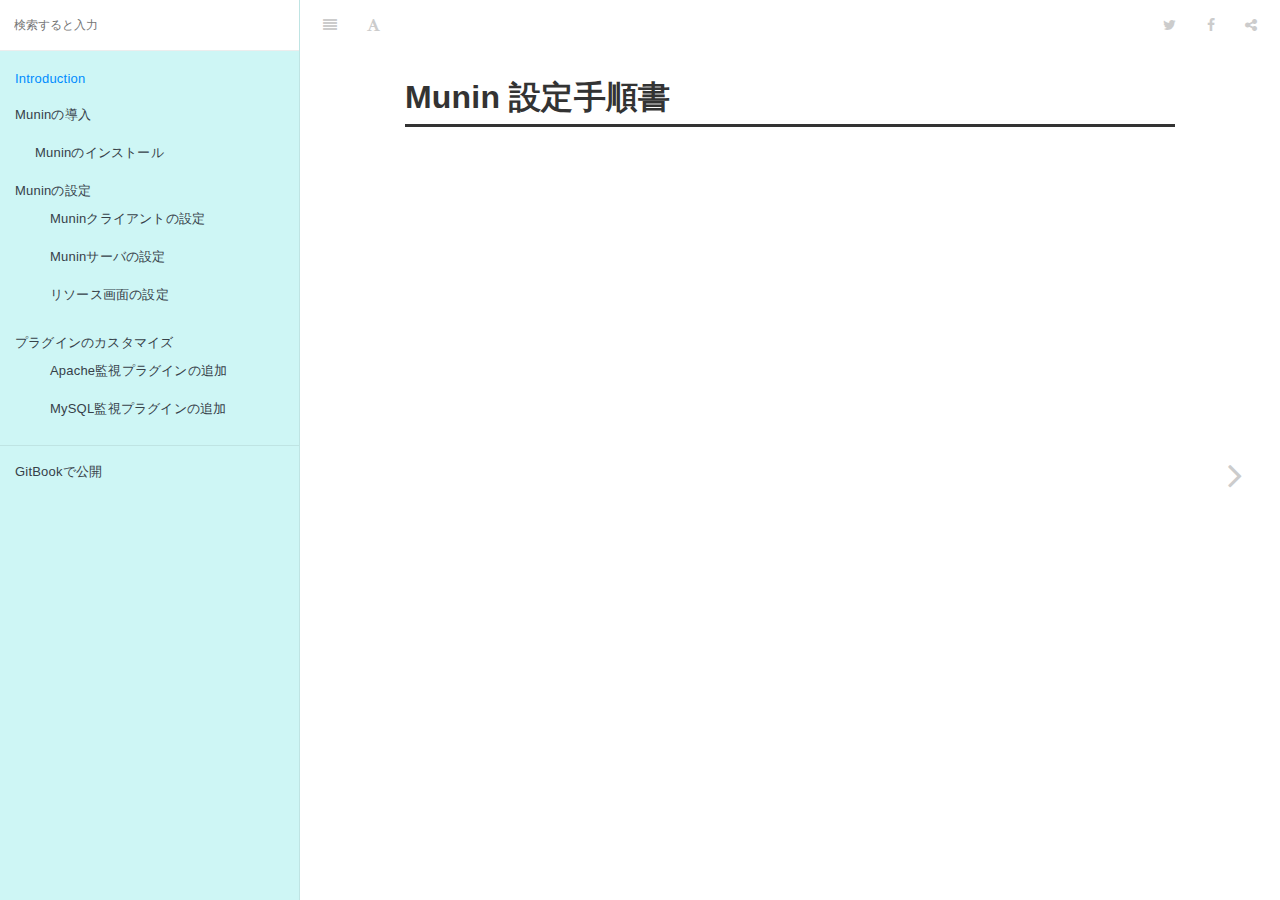
==== docs/index.html @ 78889ac7 "gitpages対応" ====
<!DOCTYPE HTML>
<html lang="ja" >
    <head>
        <meta charset="UTF-8">
        <meta content="text/html; charset=utf-8" http-equiv="Content-Type">
        <title>Introduction · GitBook</title>
        <meta http-equiv="X-UA-Compatible" content="IE=edge" />
        <meta name="description" content="">
        <meta name="generator" content="GitBook 3.2.3">
        
        
        
    
    <link rel="stylesheet" href="gitbook/style.css">

    
            
                
                <link rel="stylesheet" href="gitbook/gitbook-plugin-highlight/website.css">
                
            
                
                <link rel="stylesheet" href="gitbook/gitbook-plugin-search/search.css">
                
            
                
                <link rel="stylesheet" href="gitbook/gitbook-plugin-fontsettings/website.css">
                
            
        

    

    
        
        <link rel="stylesheet" href="styles/website.css">
        
    

        
    
    
    <meta name="HandheldFriendly" content="true"/>
    <meta name="viewport" content="width=device-width, initial-scale=1, user-scalable=no">
    <meta name="apple-mobile-web-app-capable" content="yes">
    <meta name="apple-mobile-web-app-status-bar-style" content="black">
    <link rel="apple-touch-icon-precomposed" sizes="152x152" href="gitbook/images/apple-touch-icon-precomposed-152.png">
    <link rel="shortcut icon" href="gitbook/images/favicon.ico" type="image/x-icon">

    
    <link rel="next" href="1.install/" />
    
    

    </head>
    <body>
        
<div class="book">
    <div class="book-summary">
        
            
<div id="book-search-input" role="search">
    <input type="text" placeholder="検索すると入力" />
</div>

            
                <nav role="navigation">
                


<ul class="summary">
    
    

    

    
        
        
    
        <li class="chapter active" data-level="1.1" data-path="./">
            
                <a href="./">
            
                    
                    Introduction
            
                </a>
            

            
        </li>
    
        <li class="chapter " data-level="1.2" data-path="1.install/">
            
                <a href="1.install/">
            
                    
                    Muninの導入
            
                </a>
            

            
            <ul class="articles">
                
    
        <li class="chapter " data-level="1.2.1" data-path="1.install/1.install_munin.html">
            
                <a href="1.install/1.install_munin.html">
            
                    
                    Muninのインストール
            
                </a>
            

            
        </li>
    

            </ul>
            
        </li>
    
        <li class="chapter " data-level="1.3" data-path="2.configure/index.md">
            
                <span>
            
                    
                    Muninの設定
            
                </a>
            

            
            <ul class="articles">
                
    
        <li class="chapter " data-level="1.3.1" data-path="2.configure/1.configure_client.md">
            
                <span>
            
                    
                    Muninクライアントの設定
            
                </a>
            

            
        </li>
    
        <li class="chapter " data-level="1.3.2" data-path="2.configure/2.configure_service.md">
            
                <span>
            
                    
                    Muninサーバの設定
            
                </a>
            

            
        </li>
    
        <li class="chapter " data-level="1.3.3" data-path="2.configure/3.configure_apache.md">
            
                <span>
            
                    
                    リソース画面の設定
            
                </a>
            

            
        </li>
    

            </ul>
            
        </li>
    
        <li class="chapter " data-level="1.4" data-path="3.customize/index.md">
            
                <span>
            
                    
                    プラグインのカスタマイズ
            
                </a>
            

            
            <ul class="articles">
                
    
        <li class="chapter " data-level="1.4.1" data-path="3.customize/1.customize_apache.md">
            
                <span>
            
                    
                    Apache監視プラグインの追加
            
                </a>
            

            
        </li>
    
        <li class="chapter " data-level="1.4.2" data-path="3.customize/2.customize_mysql.md">
            
                <span>
            
                    
                    MySQL監視プラグインの追加
            
                </a>
            

            
        </li>
    

            </ul>
            
        </li>
    

    

    <li class="divider"></li>

    <li>
        <a href="https://www.gitbook.com" target="blank" class="gitbook-link">
            GitBookで公開 
        </a>
    </li>
</ul>


                </nav>
            
        
    </div>

    <div class="book-body">
        
            <div class="body-inner">
                
                    

<div class="book-header" role="navigation">
    

    <!-- Title -->
    <h1>
        <i class="fa fa-circle-o-notch fa-spin"></i>
        <a href="." >Introduction</a>
    </h1>
</div>




                    <div class="page-wrapper" tabindex="-1" role="main">
                        <div class="page-inner">
                            
<div id="book-search-results">
    <div class="search-noresults">
    
                                <section class="normal markdown-section">
                                
                                <h1 id="munin-&#x8A2D;&#x5B9A;&#x624B;&#x9806;&#x66F8;">Munin &#x8A2D;&#x5B9A;&#x624B;&#x9806;&#x66F8;</h1>

                                
                                </section>
                            
    </div>
    <div class="search-results">
        <div class="has-results">
            
            <h1 class="search-results-title"><span class='search-results-count'></span> results matching "<span class='search-query'></span>"</h1>
            <ul class="search-results-list"></ul>
            
        </div>
        <div class="no-results">
            
            <h1 class="search-results-title">No results matching "<span class='search-query'></span>"</h1>
            
        </div>
    </div>
</div>

                        </div>
                    </div>
                
            </div>

            
                
                
                <a href="1.install/" class="navigation navigation-next navigation-unique" aria-label="Next page: Muninの導入">
                    <i class="fa fa-angle-right"></i>
                </a>
                
            
        
    </div>

    <script>
        var gitbook = gitbook || [];
        gitbook.push(function() {
            gitbook.page.hasChanged({"page":{"title":"Introduction","level":"1.1","depth":1,"next":{"title":"Muninの導入","level":"1.2","depth":1,"path":"1.install/index.md","ref":"1.install/index.md","articles":[{"title":"Muninのインストール","level":"1.2.1","depth":2,"path":"1.install/1.install_munin.md","ref":"1.install/1.install_munin.md","articles":[]}]},"dir":"ltr"},"config":{"plugins":[],"styles":{"website":"styles/website.css"},"pluginsConfig":{"highlight":{},"search":{},"lunr":{"maxIndexSize":1000000,"ignoreSpecialCharacters":false},"sharing":{"facebook":true,"twitter":true,"google":false,"weibo":false,"instapaper":false,"vk":false,"all":["facebook","google","twitter","weibo","instapaper"]},"fontsettings":{"theme":"white","family":"sans","size":2},"theme-default":{"styles":{"website":"styles/website.css","pdf":"styles/pdf.css","epub":"styles/epub.css","mobi":"styles/mobi.css","ebook":"styles/ebook.css","print":"styles/print.css"},"showLevel":false}},"theme":"default","pdf":{"pageNumbers":true,"fontSize":12,"fontFamily":"Arial","paperSize":"a4","chapterMark":"pagebreak","pageBreaksBefore":"/","margin":{"right":62,"left":62,"top":56,"bottom":56}},"structure":{"langs":"LANGS.md","readme":"README.md","glossary":"GLOSSARY.md","summary":"SUMMARY.md"},"variables":{},"language":"ja","gitbook":"*"},"file":{"path":"README.md","mtime":"2018-05-24T13:42:21.740Z","type":"markdown"},"gitbook":{"version":"3.2.3","time":"2018-05-25T07:14:29.033Z"},"basePath":".","book":{"language":""}});
        });
    </script>
</div>

        
    <script src="gitbook/gitbook.js"></script>
    <script src="gitbook/theme.js"></script>
    
        
        <script src="gitbook/gitbook-plugin-search/search-engine.js"></script>
        
    
        
        <script src="gitbook/gitbook-plugin-search/search.js"></script>
        
    
        
        <script src="gitbook/gitbook-plugin-lunr/lunr.min.js"></script>
        
    
        
        <script src="gitbook/gitbook-plugin-lunr/search-lunr.js"></script>
        
    
        
        <script src="gitbook/gitbook-plugin-sharing/buttons.js"></script>
        
    
        
        <script src="gitbook/gitbook-plugin-fontsettings/fontsettings.js"></script>
        
    

    </body>
</html>
---- docs/gitbook/gitbook-plugin-highlight/website.css ----
.book .book-body .page-wrapper .page-inner section.normal pre,
.book .book-body .page-wrapper .page-inner section.normal code {
  /* http://jmblog.github.com/color-themes-for-google-code-highlightjs */
  /* Tomorrow Comment */
  /* Tomorrow Red */
  /* Tomorrow Orange */
  /* Tomorrow Yellow */
  /* Tomorrow Green */
  /* Tomorrow Aqua */
  /* Tomorrow Blue */
  /* Tomorrow Purple */
}
.book .book-body .page-wrapper .page-inner section.normal pre .hljs-comment,
.book .book-body .page-wrapper .page-inner section.normal code .hljs-comment,
.book .book-body .page-wrapper .page-inner section.normal pre .hljs-title,
.book .book-body .page-wrapper .page-inner section.normal code .hljs-title {
  color: #8e908c;
}
.book .book-body .page-wrapper .page-inner section.normal pre .hljs-variable,
.book .book-body .page-wrapper .page-inner section.normal code .hljs-variable,
.book .book-body .page-wrapper .page-inner section.normal pre .hljs-attribute,
.book .book-body .page-wrapper .page-inner section.normal code .hljs-attribute,
.book .book-body .page-wrapper .page-inner section.normal pre .hljs-tag,
.book .book-body .page-wrapper .page-inner section.normal code .hljs-tag,
.book .book-body .page-wrapper .page-inner section.normal pre .hljs-regexp,
.book .book-body .page-wrapper .page-inner section.normal code .hljs-regexp,
.book .book-body .page-wrapper .page-inner section.normal pre .hljs-deletion,
.book .book-body .page-wrapper .page-inner section.normal code .hljs-deletion,
.book .book-body .page-wrapper .page-inner section.normal pre .ruby .hljs-constant,
.book .book-body .page-wrapper .page-inner section.normal code .ruby .hljs-constant,
.book .book-body .page-wrapper .page-inner section.normal pre .xml .hljs-tag .hljs-title,
.book .book-body .page-wrapper .page-inner section.normal code .xml .hljs-tag .hljs-title,
.book .book-body .page-wrapper .page-inner section.normal pre .xml .hljs-pi,
.book .book-body .page-wrapper .page-inner section.normal code .xml .hljs-pi,
.book .book-body .page-wrapper .page-inner section.normal pre .xml .hljs-doctype,
.book .book-body .page-wrapper .page-inner section.normal code .xml .hljs-doctype,
.book .book-body .page-wrapper .page-inner section.normal pre .html .hljs-doctype,
.book .book-body .page-wrapper .page-inner section.normal code .html .hljs-doctype,
.book .book-body .page-wrapper .page-inner section.normal pre .css .hljs-id,
.book .book-body .page-wrapper .page-inner section.normal code .css .hljs-id,
.book .book-body .page-wrapper .page-inner section.normal pre .css .hljs-class,
.book .book-body .page-wrapper .page-inner section.normal code .css .hljs-class,
.book .book-body .page-wrapper .page-inner section.normal pre .css .hljs-pseudo,
.book .book-body .page-wrapper .page-inner section.normal code .css .hljs-pseudo {
  color: #c82829;
}
.book .book-body .page-wrapper .page-inner section.normal pre .hljs-number,
.book .book-body .page-wrapper .page-inner section.normal code .hljs-number,
.book .book-body .page-wrapper .page-inner section.normal pre .hljs-preprocessor,
.book .book-body .page-wrapper .page-inner section.normal code .hljs-preprocessor,
.book .book-body .page-wrapper .page-inner section.normal pre .hljs-pragma,
.book .book-body .page-wrapper .page-inner section.normal code .hljs-pragma,
.book .book-body .page-wrapper .page-inner section.normal pre .hljs-built_in,
.book .book-body .page-wrapper .page-inner section.normal code .hljs-built_in,
.book .book-body .page-wrapper .page-inner section.normal pre .hljs-literal,
.book .book-body .page-wrapper .page-inner section.normal code .hljs-literal,
.book .book-body .page-wrapper .page-inner section.normal pre .hljs-params,
.book .book-body .page-wrapper .page-inner section.normal code .hljs-params,
.book .book-body .page-wrapper .page-inner section.normal pre .hljs-constant,
.book .book-body .page-wrapper .page-inner section.normal code .hljs-constant {
  color: #f5871f;
}
.book .book-body .page-wrapper .page-inner section.normal pre .ruby .hljs-class .hljs-title,
.book .book-body .page-wrapper .page-inner section.normal code .ruby .hljs-class .hljs-title,
.book .book-body .page-wrapper .page-inner section.normal pre .css .hljs-rules .hljs-attribute,
.book .book-body .page-wrapper .page-inner section.normal code .css .hljs-rules .hljs-attribute {
  color: #eab700;
}
.book .book-body .page-wrapper .page-inner section.normal pre .hljs-string,
.book .book-body .page-wrapper .page-inner section.normal code .hljs-string,
.book .book-body .page-wrapper .page-inner section.normal pre .hljs-value,
.book .book-body .page-wrapper .page-inner section.normal code .hljs-value,
.book .book-body .page-wrapper .page-inner section.normal pre .hljs-inheritance,
.book .book-body .page-wrapper .page-inner section.normal code .hljs-inheritance,
.book .book-body .page-wrapper .page-inner section.normal pre .hljs-header,
.book .book-body .page-wrapper .page-inner section.normal code .hljs-header,
.book .book-body .page-wrapper .page-inner section.normal pre .hljs-addition,
.book .book-body .page-wrapper .page-inner section.normal code .hljs-addition,
.book .book-body .page-wrapper .page-inner section.normal pre .ruby .hljs-symbol,
.book .book-body .page-wrapper .page-inner section.normal code .ruby .hljs-symbol,
.book .book-body .page-wrapper .page-inner section.normal pre .xml .hljs-cdata,
.book .book-body .page-wrapper .page-inner section.normal code .xml .hljs-cdata {
  color: #718c00;
}
.book .book-body .page-wrapper .page-inner section.normal pre .css .hljs-hexcolor,
.book .book-body .page-wrapper .page-inner section.normal code .css .hljs-hexcolor {
  color: #3e999f;
}
.book .book-body .page-wrapper .page-inner section.normal pre .hljs-function,
.book .book-body .page-wrapper .page-inner section.normal code .hljs-function,
.book .book-body .page-wrapper .page-inner section.normal pre .python .hljs-decorator,
.book .book-body .page-wrapper .page-inner section.normal code .python .hljs-decorator,
.book .book-body .page-wrapper .page-inner section.normal pre .python .hljs-title,
.book .book-body .page-wrapper .page-inner section.normal code .python .hljs-title,
.book .book-body .page-wrapper .page-inner section.normal pre .ruby .hljs-function .hljs-title,
.book .book-body .page-wrapper .page-inner section.normal code .ruby .hljs-function .hljs-title,
.book .book-body .page-wrapper .page-inner section.normal pre .ruby .hljs-title .hljs-keyword,
.book .book-body .page-wrapper .page-inner section.normal code .ruby .hljs-title .hljs-keyword,
.book .book-body .page-wrapper .page-inner section.normal pre .perl .hljs-sub,
.book .book-body .page-wrapper .page-inner section.normal code .perl .hljs-sub,
.book .book-body .page-wrapper .page-inner section.normal pre .javascript .hljs-title,
.book .book-body .page-wrapper .page-inner section.normal code .javascript .hljs-title,
.book .book-body .page-wrapper .page-inner section.normal pre .coffeescript .hljs-title,
.book .book-body .page-wrapper .page-inner section.normal code .coffeescript .hljs-title {
  color: #4271ae;
}
.book .book-body .page-wrapper .page-inner section.normal pre .hljs-keyword,
.book .book-body .page-wrapper .page-inner section.normal code .hljs-keyword,
.book .book-body .page-wrapper .page-inner section.normal pre .javascript .hljs-function,
.book .book-body .page-wrapper .page-inner section.normal code .javascript .hljs-function {
  color: #8959a8;
}
.book .book-body .page-wrapper .page-inner section.normal pre .hljs,
.book .book-body .page-wrapper .page-inner section.normal code .hljs {
  display: block;
  background: white;
  color: #4d4d4c;
  padding: 0.5em;
}
.book .book-body .page-wrapper .page-inner section.normal pre .coffeescript .javascript,
.book .book-body .page-wrapper .page-inner section.normal code .coffeescript .javascript,
.book .book-body .page-wrapper .page-inner section.normal pre .javascript .xml,
.book .book-body .page-wrapper .page-inner section.normal code .javascript .xml,
.book .book-body .page-wrapper .page-inner section.normal pre .tex .hljs-formula,
.book .book-body .page-wrapper .page-inner section.normal code .tex .hljs-formula,
.book .book-body .page-wrapper .page-inner section.normal pre .xml .javascript,
.book .book-body .page-wrapper .page-inner section.normal code .xml .javascript,
.book .book-body .page-wrapper .page-inner section.normal pre .xml .vbscript,
.book .book-body .page-wrapper .page-inner section.normal code .xml .vbscript,
.book .book-body .page-wrapper .page-inner section.normal pre .xml .css,
.book .book-body .page-wrapper .page-inner section.normal code .xml .css,
.book .book-body .page-wrapper .page-inner section.normal pre .xml .hljs-cdata,
.book .book-body .page-wrapper .page-inner section.normal code .xml .hljs-cdata {
  opacity: 0.5;
}
.book.color-theme-1 .book-body .page-wrapper .page-inner section.normal pre,
.book.color-theme-1 .book-body .page-wrapper .page-inner section.normal code {
  /*

Orginal Style from ethanschoonover.com/solarized (c) Jeremy Hull <sourdrums@gmail.com>

*/
  /* Solarized Green */
  /* Solarized Cyan */
  /* Solarized Blue */
  /* Solarized Yellow */
  /* Solarized Orange */
  /* Solarized Red */
  /* Solarized Violet */
}
.book.color-theme-1 .book-body .page-wrapper .page-inner section.normal pre .hljs,
.book.color-theme-1 .book-body .page-wrapper .page-inner section.normal code .hljs {
  display: block;
  padding: 0.5em;
  background: #fdf6e3;
  color: #657b83;
}
.book.color-theme-1 .book-body .page-wrapper .page-inner section.normal pre .hljs-comment,
.book.color-theme-1 .book-body .page-wrapper .page-inner section.normal code .hljs-comment,
.book.color-theme-1 .book-body .page-wrapper .page-inner section.normal pre .hljs-template_comment,
.book.color-theme-1 .book-body .page-wrapper .page-inner section.normal code .hljs-template_comment,
.book.color-theme-1 .book-body .page-wrapper .page-inner section.normal pre .diff .hljs-header,
.book.color-theme-1 .book-body .page-wrapper .page-inner section.normal code .diff .hljs-header,
.book.color-theme-1 .book-body .page-wrapper .page-inner section.normal pre .hljs-doctype,
.book.color-theme-1 .book-body .page-wrapper .page-inner section.normal code .hljs-doctype,
.book.color-theme-1 .book-body .page-wrapper .page-inner section.normal pre .hljs-pi,
.book.color-theme-1 .book-body .page-wrapper .page-inner section.normal code .hljs-pi,
.book.color-theme-1 .book-body .page-wrapper .page-inner section.normal pre .lisp .hljs-string,
.book.color-theme-1 .book-body .page-wrapper .page-inner section.normal code .lisp .hljs-string,
.book.color-theme-1 .book-body .page-wrapper .page-inner section.normal pre .hljs-javadoc,
.book.color-theme-1 .book-body .page-wrapper .page-inner section.normal code .hljs-javadoc {
  color: #93a1a1;
}
.book.color-theme-1 .book-body .page-wrapper .page-inner section.normal pre .hljs-keyword,
.book.color-theme-1 .book-body .page-wrapper .page-inner section.normal code .hljs-keyword,
.book.color-theme-1 .book-body .page-wrapper .page-inner section.normal pre .hljs-winutils,
.book.color-theme-1 .book-body .page-wrapper .page-inner section.normal code .hljs-winutils,
.book.color-theme-1 .book-body .page-wrapper .page-inner section.normal pre .method,
.book.color-theme-1 .book-body .page-wrapper .page-inner section.normal code .method,
.book.color-theme-1 .book-body .page-wrapper .page-inner section.normal pre .hljs-addition,
.book.color-theme-1 .book-body .page-wrapper .page-inner section.normal code .hljs-addition,
.book.color-theme-1 .book-body .page-wrapper .page-inner section.normal pre .css .hljs-tag,
.book.color-theme-1 .book-body .page-wrapper .page-inner section.normal code .css .hljs-tag,
.book.color-theme-1 .book-body .page-wrapper .page-inner section.normal pre .hljs-request,
.book.color-theme-1 .book-body .page-wrapper .page-inner section.normal code .hljs-request,
.book.color-theme-1 .book-body .page-wrapper .page-inner section.normal pre .hljs-status,
.book.color-theme-1 .book-body .page-wrapper .page-inner section.normal code .hljs-status,
.book.color-theme-1 .book-body .page-wrapper .page-inner section.normal pre .nginx .hljs-title,
.book.color-theme-1 .book-body .page-wrapper .page-inner section.normal code .nginx .hljs-title {
  color: #859900;
}
.book.color-theme-1 .book-body .page-wrapper .page-inner section.normal pre .hljs-number,
.book.color-theme-1 .book-body .page-wrapper .page-inner section.normal code .hljs-number,
.book.color-theme-1 .book-body .page-wrapper .page-inner section.normal pre .hljs-command,
.book.color-theme-1 .book-body .page-wrapper .page-inner section.normal code .hljs-command,
.book.color-theme-1 .book-body .page-wrapper .page-inner section.normal pre .hljs-string,
.book.color-theme-1 .book-body .page-wrapper .page-inner section.normal code .hljs-string,
.book.color-theme-1 .book-body .page-wrapper .page-inner section.normal pre .hljs-tag .hljs-value,
.book.color-theme-1 .book-body .page-wrapper .page-inner section.normal code .hljs-tag .hljs-value,
.book.color-theme-1 .book-body .page-wrapper .page-inner section.normal pre .hljs-rules .hljs-value,
.book.color-theme-1 .book-body .page-wrapper .page-inner section.normal code .hljs-rules .hljs-value,
.book.color-theme-1 .book-body .page-wrapper .page-inner section.normal pre .hljs-phpdoc,
.book.color-theme-1 .book-body .page-wrapper .page-inner section.normal code .hljs-phpdoc,
.book.color-theme-1 .book-body .page-wrapper .page-inner section.normal pre .tex .hljs-formula,
.book.color-theme-1 .book-body .page-wrapper .page-inner section.normal code .tex .hljs-formula,
.book.color-theme-1 .book-body .page-wrapper .page-inner section.normal pre .hljs-regexp,
.book.color-theme-1 .book-body .page-wrapper .page-inner section.normal code .hljs-regexp,
.book.color-theme-1 .book-body .page-wrapper .page-inner section.normal pre .hljs-hexcolor,
.book.color-theme-1 .book-body .page-wrapper .page-inner section.normal code .hljs-hexcolor,
.book.color-theme-1 .book-body .page-wrapper .page-inner section.normal pre .hljs-link_url,
.book.color-theme-1 .book-body .page-wrapper .page-inner section.normal code .hljs-link_url {
  color: #2aa198;
}
.book.color-theme-1 .book-body .page-wrapper .page-inner section.normal pre .hljs-title,
.book.color-theme-1 .book-body .page-wrapper .page-inner section.normal code .hljs-title,
.book.color-theme-1 .book-body .page-wrapper .page-inner section.normal pre .hljs-localvars,
.book.color-theme-1 .book-body .page-wrapper .page-inner section.normal code .hljs-localvars,
.book.color-theme-1 .book-body .page-wrapper .page-inner section.normal pre .hljs-chunk,
.book.color-theme-1 .book-body .page-wrapper .page-inner section.normal code .hljs-chunk,
.book.color-theme-1 .book-body .page-wrapper .page-inner section.normal pre .hljs-decorator,
.book.color-theme-1 .book-body .page-wrapper .page-inner section.normal code .hljs-decorator,
.book.color-theme-1 .book-body .page-wrapper .page-inner section.normal pre .hljs-built_in,
.book.color-theme-1 .book-body .page-wrapper .page-inner section.normal code .hljs-built_in,
.book.color-theme-1 .book-body .page-wrapper .page-inner section.normal pre .hljs-identifier,
.book.color-theme-1 .book-body .page-wrapper .page-inner section.normal code .hljs-identifier,
.book.color-theme-1 .book-body .page-wrapper .page-inner section.normal pre .vhdl .hljs-literal,
.book.color-theme-1 .book-body .page-wrapper .page-inner section.normal code .vhdl .hljs-literal,
.book.color-theme-1 .book-body .page-wrapper .page-inner section.normal pre .hljs-id,
.book.color-theme-1 .book-body .page-wrapper .page-inner section.normal code .hljs-id,
.book.color-theme-1 .book-body .page-wrapper .page-inner section.normal pre .css .hljs-function,
.book.color-theme-1 .book-body .page-wrapper .page-inner section.normal code .css .hljs-function {
  color: #268bd2;
}
.book.color-theme-1 .book-body .page-wrapper .page-inner section.normal pre .hljs-attribute,
.book.color-theme-1 .book-body .page-wrapper .page-inner section.normal code .hljs-attribute,
.book.color-theme-1 .book-body .page-wrapper .page-inner section.normal pre .hljs-variable,
.book.color-theme-1 .book-body .page-wrapper .page-inner section.normal code .hljs-variable,
.book.color-theme-1 .book-body .page-wrapper .page-inner section.normal pre .lisp .hljs-body,
.book.color-theme-1 .book-body .page-wrapper .page-inner section.normal code .lisp .hljs-body,
.book.color-theme-1 .book-body .page-wrapper .page-inner section.normal pre .smalltalk .hljs-number,
.book.color-theme-1 .book-body .page-wrapper .page-inner section.normal code .smalltalk .hljs-number,
.book.color-theme-1 .book-body .page-wrapper .page-inner section.normal pre .hljs-constant,
.book.color-theme-1 .book-body .page-wrapper .page-inner section.normal code .hljs-constant,
.book.color-theme-1 .book-body .page-wrapper .page-inner section.normal pre .hljs-class .hljs-title,
.book.color-theme-1 .book-body .page-wrapper .page-inner section.normal code .hljs-class .hljs-title,
.book.color-theme-1 .book-body .page-wrapper .page-inner section.normal pre .hljs-parent,
.book.color-theme-1 .book-body .page-wrapper .page-inner section.normal code .hljs-parent,
.book.color-theme-1 .book-body .page-wrapper .page-inner section.normal pre .haskell .hljs-type,
.book.color-theme-1 .book-body .page-wrapper .page-inner section.normal code .haskell .hljs-type,
.book.color-theme-1 .book-body .page-wrapper .page-inner section.normal pre .hljs-link_reference,
.book.color-theme-1 .book-body .page-wrapper .page-inner section.normal code .hljs-link_reference {
  color: #b58900;
}
.book.color-theme-1 .book-body .page-wrapper .page-inner section.normal pre .hljs-preprocessor,
.book.color-theme-1 .book-body .page-wrapper .page-inner section.normal code .hljs-preprocessor,
.book.color-theme-1 .book-body .page-wrapper .page-inner section.normal pre .hljs-preprocessor .hljs-keyword,
.book.color-theme-1 .book-body .page-wrapper .page-inner section.normal code .hljs-preprocessor .hljs-keyword,
.book.color-theme-1 .book-body .page-wrapper .page-inner section.normal pre .hljs-pragma,
.book.color-theme-1 .book-body .page-wrapper .page-inner section.normal code .hljs-pragma,
.book.color-theme-1 .book-body .page-wrapper .page-inner section.normal pre .hljs-shebang,
.book.color-theme-1 .book-body .page-wrapper .page-inner section.normal code .hljs-shebang,
.book.color-theme-1 .book-body .page-wrapper .page-inner section.normal pre .hljs-symbol,
.book.color-theme-1 .book-body .page-wrapper .page-inner section.normal code .hljs-symbol,
.book.color-theme-1 .book-body .page-wrapper .page-inner section.normal pre .hljs-symbol .hljs-string,
.book.color-theme-1 .book-body .page-wrapper .page-inner section.normal code .hljs-symbol .hljs-string,
.book.color-theme-1 .book-body .page-wrapper .page-inner section.normal pre .diff .hljs-change,
.book.color-theme-1 .book-body .page-wrapper .page-inner section.normal code .diff .hljs-change,
.book.color-theme-1 .book-body .page-wrapper .page-inner section.normal pre .hljs-special,
.book.color-theme-1 .book-body .page-wrapper .page-inner section.normal code .hljs-special,
.book.color-theme-1 .book-body .page-wrapper .page-inner section.normal pre .hljs-attr_selector,
.book.color-theme-1 .book-body .page-wrapper .page-inner section.normal code .hljs-attr_selector,
.book.color-theme-1 .book-body .page-wrapper .page-inner section.normal pre .hljs-subst,
.book.color-theme-1 .book-body .page-wrapper .page-inner section.normal code .hljs-subst,
.book.color-theme-1 .book-body .page-wrapper .page-inner section.normal pre .hljs-cdata,
.book.color-theme-1 .book-body .page-wrapper .page-inner section.normal code .hljs-cdata,
.book.color-theme-1 .book-body .page-wrapper .page-inner section.normal pre .clojure .hljs-title,
.book.color-theme-1 .book-body .page-wrapper .page-inner section.normal code .clojure .hljs-title,
.book.color-theme-1 .book-body .page-wrapper .page-inner section.normal pre .css .hljs-pseudo,
.book.color-theme-1 .book-body .page-wrapper .page-inner section.normal code .css .hljs-pseudo,
.book.color-theme-1 .book-body .page-wrapper .page-inner section.normal pre .hljs-header,
.book.color-theme-1 .book-body .page-wrapper .page-inner section.normal code .hljs-header {
  color: #cb4b16;
}
.book.color-theme-1 .book-body .page-wrapper .page-inner section.normal pre .hljs-deletion,
.book.color-theme-1 .book-body .page-wrapper .page-inner section.normal code .hljs-deletion,
.book.color-theme-1 .book-body .page-wrapper .page-inner section.normal pre .hljs-important,
.book.color-theme-1 .book-body .page-wrapper .page-inner section.normal code .hljs-important {
  color: #dc322f;
}
.book.color-theme-1 .book-body .page-wrapper .page-inner section.normal pre .hljs-link_label,
.book.color-theme-1 .book-body .page-wrapper .page-inner section.normal code .hljs-link_label {
  color: #6c71c4;
}
.book.color-theme-1 .book-body .page-wrapper .page-inner section.normal pre .tex .hljs-formula,
.book.color-theme-1 .book-body .page-wrapper .page-inner section.normal code .tex .hljs-formula {
  background: #eee8d5;
}
.book.color-theme-2 .book-body .page-wrapper .page-inner section.normal pre,
.book.color-theme-2 .book-body .page-wrapper .page-inner section.normal code {
  /* Tomorrow Night Bright Theme */
  /* Original theme - https://github.com/chriskempson/tomorrow-theme */
  /* http://jmblog.github.com/color-themes-for-google-code-highlightjs */
  /* Tomorrow Comment */
  /* Tomorrow Red */
  /* Tomorrow Orange */
  /* Tomorrow Yellow */
  /* Tomorrow Green */
  /* Tomorrow Aqua */
  /* Tomorrow Blue */
  /* Tomorrow Purple */
}
.book.color-theme-2 .book-body .page-wrapper .page-inner section.normal pre .hljs-comment,
.book.color-theme-2 .book-body .page-wrapper .page-inner section.normal code .hljs-comment,
.book.color-theme-2 .book-body .page-wrapper .page-inner section.normal pre .hljs-title,
.book.color-theme-2 .book-body .page-wrapper .page-inner section.normal code .hljs-title {
  color: #969896;
}
.book.color-theme-2 .book-body .page-wrapper .page-inner section.normal pre .hljs-variable,
.book.color-theme-2 .book-body .page-wrapper .page-inner section.normal code .hljs-variable,
.book.color-theme-2 .book-body .page-wrapper .page-inner section.normal pre .hljs-attribute,
.book.color-theme-2 .book-body .page-wrapper .page-inner section.normal code .hljs-attribute,
.book.color-theme-2 .book-body .page-wrapper .page-inner section.normal pre .hljs-tag,
.book.color-theme-2 .book-body .page-wrapper .page-inner section.normal code .hljs-tag,
.book.color-theme-2 .book-body .page-wrapper .page-inner section.normal pre .hljs-regexp,
.book.color-theme-2 .book-body .page-wrapper .page-inner section.normal code .hljs-regexp,
.book.color-theme-2 .book-body .page-wrapper .page-inner section.normal pre .hljs-deletion,
.book.color-theme-2 .book-body .page-wrapper .page-inner section.normal code .hljs-deletion,
.book.color-theme-2 .book-body .page-wrapper .page-inner section.normal pre .ruby .hljs-constant,
.book.color-theme-2 .book-body .page-wrapper .page-inner section.normal code .ruby .hljs-constant,
.book.color-theme-2 .book-body .page-wrapper .page-inner section.normal pre .xml .hljs-tag .hljs-title,
.book.color-theme-2 .book-body .page-wrapper .page-inner section.normal code .xml .hljs-tag .hljs-title,
.book.color-theme-2 .book-body .page-wrapper .page-inner section.normal pre .xml .hljs-pi,
.book.color-theme-2 .book-body .page-wrapper .page-inner section.normal code .xml .hljs-pi,
.book.color-theme-2 .book-body .page-wrapper .page-inner section.normal pre .xml .hljs-doctype,
.book.color-theme-2 .book-body .page-wrapper .page-inner section.normal code .xml .hljs-doctype,
.book.color-theme-2 .book-body .page-wrapper .page-inner section.normal pre .html .hljs-doctype,
.book.color-theme-2 .book-body .page-wrapper .page-inner section.normal code .html .hljs-doctype,
.book.color-theme-2 .book-body .page-wrapper .page-inner section.normal pre .css .hljs-id,
.book.color-theme-2 .book-body .page-wrapper .page-inner section.normal code .css .hljs-id,
.book.color-theme-2 .book-body .page-wrapper .page-inner section.normal pre .css .hljs-class,
.book.color-theme-2 .book-body .page-wrapper .page-inner section.normal code .css .hljs-class,
.book.color-theme-2 .book-body .page-wrapper .page-inner section.normal pre .css .hljs-pseudo,
.book.color-theme-2 .book-body .page-wrapper .page-inner section.normal code .css .hljs-pseudo {
  color: #d54e53;
}
.book.color-theme-2 .book-body .page-wrapper .page-inner section.normal pre .hljs-number,
.book.color-theme-2 .book-body .page-wrapper .page-inner section.normal code .hljs-number,
.book.color-theme-2 .book-body .page-wrapper .page-inner section.normal pre .hljs-preprocessor,
.book.color-theme-2 .book-body .page-wrapper .page-inner section.normal code .hljs-preprocessor,
.book.color-theme-2 .book-body .page-wrapper .page-inner section.normal pre .hljs-pragma,
.book.color-theme-2 .book-body .page-wrapper .page-inner section.normal code .hljs-pragma,
.book.color-theme-2 .book-body .page-wrapper .page-inner section.normal pre .hljs-built_in,
.book.color-theme-2 .book-body .page-wrapper .page-inner section.normal code .hljs-built_in,
.book.color-theme-2 .book-body .page-wrapper .page-inner section.normal pre .hljs-literal,
.book.color-theme-2 .book-body .page-wrapper .page-inner section.normal code .hljs-literal,
.book.color-theme-2 .book-body .page-wrapper .page-inner section.normal pre .hljs-params,
.book.color-theme-2 .book-body .page-wrapper .page-inner section.normal code .hljs-params,
.book.color-theme-2 .book-body .page-wrapper .page-inner section.normal pre .hljs-constant,
.book.color-theme-2 .book-body .page-wrapper .page-inner section.normal code .hljs-constant {
  color: #e78c45;
}
.book.color-theme-2 .book-body .page-wrapper .page-inner section.normal pre .ruby .hljs-class .hljs-title,
.book.color-theme-2 .book-body .page-wrapper .page-inner section.normal code .ruby .hljs-class .hljs-title,
.book.color-theme-2 .book-body .page-wrapper .page-inner section.normal pre .css .hljs-rules .hljs-attribute,
.book.color-theme-2 .book-body .page-wrapper .page-inner section.normal code .css .hljs-rules .hljs-attribute {
  color: #e7c547;
}
.book.color-theme-2 .book-body .page-wrapper .page-inner section.normal pre .hljs-string,
.book.color-theme-2 .book-body .page-wrapper .page-inner section.normal code .hljs-string,
.book.color-theme-2 .book-body .page-wrapper .page-inner section.normal pre .hljs-value,
.book.color-theme-2 .book-body .page-wrapper .page-inner section.normal code .hljs-value,
.book.color-theme-2 .book-body .page-wrapper .page-inner section.normal pre .hljs-inheritance,
.book.color-theme-2 .book-body .page-wrapper .page-inner section.normal code .hljs-inheritance,
.book.color-theme-2 .book-body .page-wrapper .page-inner section.normal pre .hljs-header,
.book.color-theme-2 .book-body .page-wrapper .page-inner section.normal code .hljs-header,
.book.color-theme-2 .book-body .page-wrapper .page-inner section.normal pre .hljs-addition,
.book.color-theme-2 .book-body .page-wrapper .page-inner section.normal code .hljs-addition,
.book.color-theme-2 .book-body .page-wrapper .page-inner section.normal pre .ruby .hljs-symbol,
.book.color-theme-2 .book-body .page-wrapper .page-inner section.normal code .ruby .hljs-symbol,
.book.color-theme-2 .book-body .page-wrapper .page-inner section.normal pre .xml .hljs-cdata,
.book.color-theme-2 .book-body .page-wrapper .page-inner section.normal code .xml .hljs-cdata {
  color: #b9ca4a;
}
.book.color-theme-2 .book-body .page-wrapper .page-inner section.normal pre .css .hljs-hexcolor,
.book.color-theme-2 .book-body .page-wrapper .page-inner section.normal code .css .hljs-hexcolor {
  color: #70c0b1;
}
.book.color-theme-2 .book-body .page-wrapper .page-inner section.normal pre .hljs-function,
.book.color-theme-2 .book-body .page-wrapper .page-inner section.normal code .hljs-function,
.book.color-theme-2 .book-body .page-wrapper .page-inner section.normal pre .python .hljs-decorator,
.book.color-theme-2 .book-body .page-wrapper .page-inner section.normal code .python .hljs-decorator,
.book.color-theme-2 .book-body .page-wrapper .page-inner section.normal pre .python .hljs-title,
.book.color-theme-2 .book-body .page-wrapper .page-inner section.normal code .python .hljs-title,
.book.color-theme-2 .book-body .page-wrapper .page-inner section.normal pre .ruby .hljs-function .hljs-title,
.book.color-theme-2 .book-body .page-wrapper .page-inner section.normal code .ruby .hljs-function .hljs-title,
.book.color-theme-2 .book-body .page-wrapper .page-inner section.normal pre .ruby .hljs-title .hljs-keyword,
.book.color-theme-2 .book-body .page-wrapper .page-inner section.normal code .ruby .hljs-title .hljs-keyword,
.book.color-theme-2 .book-body .page-wrapper .page-inner section.normal pre .perl .hljs-sub,
.book.color-theme-2 .book-body .page-wrapper .page-inner section.normal code .perl .hljs-sub,
.book.color-theme-2 .book-body .page-wrapper .page-inner section.normal pre .javascript .hljs-title,
.book.color-theme-2 .book-body .page-wrapper .page-inner section.normal code .javascript .hljs-title,
.book.color-theme-2 .book-body .page-wrapper .page-inner section.normal pre .coffeescript .hljs-title,
.book.color-theme-2 .book-body .page-wrapper .page-inner section.normal code .coffeescript .hljs-title {
  color: #7aa6da;
}
.book.color-theme-2 .book-body .page-wrapper .page-inner section.normal pre .hljs-keyword,
.book.color-theme-2 .book-body .page-wrapper .page-inner section.normal code .hljs-keyword,
.book.color-theme-2 .book-body .page-wrapper .page-inner section.normal pre .javascript .hljs-function,
.book.color-theme-2 .book-body .page-wrapper .page-inner section.normal code .javascript .hljs-function {
  color: #c397d8;
}
.book.color-theme-2 .book-body .page-wrapper .page-inner section.normal pre .hljs,
.book.color-theme-2 .book-body .page-wrapper .page-inner section.normal code .hljs {
  display: block;
  background: black;
  color: #eaeaea;
  padding: 0.5em;
}
.book.color-theme-2 .book-body .page-wrapper .page-inner section.normal pre .coffeescript .javascript,
.book.color-theme-2 .book-body .page-wrapper .page-inner section.normal code .coffeescript .javascript,
.book.color-theme-2 .book-body .page-wrapper .page-inner section.normal pre .javascript .xml,
.book.color-theme-2 .book-body .page-wrapper .page-inner section.normal code .javascript .xml,
.book.color-theme-2 .book-body .page-wrapper .page-inner section.normal pre .tex .hljs-formula,
.book.color-theme-2 .book-body .page-wrapper .page-inner section.normal code .tex .hljs-formula,
.book.color-theme-2 .book-body .page-wrapper .page-inner section.normal pre .xml .javascript,
.book.color-theme-2 .book-body .page-wrapper .page-inner section.normal code .xml .javascript,
.book.color-theme-2 .book-body .page-wrapper .page-inner section.normal pre .xml .vbscript,
.book.color-theme-2 .book-body .page-wrapper .page-inner section.normal code .xml .vbscript,
.book.color-theme-2 .book-body .page-wrapper .page-inner section.normal pre .xml .css,
.book.color-theme-2 .book-body .page-wrapper .page-inner section.normal code .xml .css,
.book.color-theme-2 .book-body .page-wrapper .page-inner section.normal pre .xml .hljs-cdata,
.book.color-theme-2 .book-body .page-wrapper .page-inner section.normal code .xml .hljs-cdata {
  opacity: 0.5;
}
---- docs/gitbook/gitbook-plugin-search/search.css ----
/*
    This CSS only styled the search results section, not the search input
    It defines the basic interraction to hide content when displaying results, etc
*/
#book-search-results .search-results {
  display: none;
}
#book-search-results .search-results ul.search-results-list {
  list-style-type: none;
  padding-left: 0;
}
#book-search-results .search-results ul.search-results-list li {
  margin-bottom: 1.5rem;
  padding-bottom: 0.5rem;
  /* Highlight results */
}
#book-search-results .search-results ul.search-results-list li p em {
  background-color: rgba(255, 220, 0, 0.4);
  font-style: normal;
}
#book-search-results .search-results .no-results {
  display: none;
}
#book-search-results.open .search-results {
  display: block;
}
#book-search-results.open .search-noresults {
  display: none;
}
#book-search-results.no-results .search-results .has-results {
  display: none;
}
#book-search-results.no-results .search-results .no-results {
  display: block;
}
---- docs/gitbook/gitbook-plugin-fontsettings/website.css ----
/*
 * Theme 1
 */
.color-theme-1 .dropdown-menu {
  background-color: #111111;
  border-color: #7e888b;
}
.color-theme-1 .dropdown-menu .dropdown-caret .caret-inner {
  border-bottom: 9px solid #111111;
}
.color-theme-1 .dropdown-menu .buttons {
  border-color: #7e888b;
}
.color-theme-1 .dropdown-menu .button {
  color: #afa790;
}
.color-theme-1 .dropdown-menu .button:hover {
  color: #73553c;
}
/*
 * Theme 2
 */
.color-theme-2 .dropdown-menu {
  background-color: #2d3143;
  border-color: #272a3a;
}
.color-theme-2 .dropdown-menu .dropdown-caret .caret-inner {
  border-bottom: 9px solid #2d3143;
}
.color-theme-2 .dropdown-menu .buttons {
  border-color: #272a3a;
}
.color-theme-2 .dropdown-menu .button {
  color: #62677f;
}
.color-theme-2 .dropdown-menu .button:hover {
  color: #f4f4f5;
}
.book .book-header .font-settings .font-enlarge {
  line-height: 30px;
  font-size: 1.4em;
}
.book .book-header .font-settings .font-reduce {
  line-height: 30px;
  font-size: 1em;
}
.book.color-theme-1 .book-body {
  color: #704214;
  background: #f3eacb;
}
.book.color-theme-1 .book-body .page-wrapper .page-inner section {
  background: #f3eacb;
}
.book.color-theme-2 .book-body {
  color: #bdcadb;
  background: #1c1f2b;
}
.book.color-theme-2 .book-body .page-wrapper .page-inner section {
  background: #1c1f2b;
}
.book.font-size-0 .book-body .page-inner section {
  font-size: 1.2rem;
}
.book.font-size-1 .book-body .page-inner section {
  font-size: 1.4rem;
}
.book.font-size-2 .book-body .page-inner section {
  font-size: 1.6rem;
}
.book.font-size-3 .book-body .page-inner section {
  font-size: 2.2rem;
}
.book.font-size-4 .book-body .page-inner section {
  font-size: 4rem;
}
.book.font-family-0 {
  font-family: Georgia, serif;
}
.book.font-family-1 {
  font-family: "Helvetica Neue", Helvetica, Arial, sans-serif;
}
.book.color-theme-1 .book-body .page-wrapper .page-inner section.normal {
  color: #704214;
}
.book.color-theme-1 .book-body .page-wrapper .page-inner section.normal a {
  color: inherit;
}
.book.color-theme-1 .book-body .page-wrapper .page-inner section.normal h1,
.book.color-theme-1 .book-body .page-wrapper .page-inner section.normal h2,
.book.color-theme-1 .book-body .page-wrapper .page-inner section.normal h3,
.book.color-theme-1 .book-body .page-wrapper .page-inner section.normal h4,
.book.color-theme-1 .book-body .page-wrapper .page-inner section.normal h5,
.book.color-theme-1 .book-body .page-wrapper .page-inner section.normal h6 {
  color: inherit;
}
.book.color-theme-1 .book-body .page-wrapper .page-inner section.normal h1,
.book.color-theme-1 .book-body .page-wrapper .page-inner section.normal h2 {
  border-color: inherit;
}
.book.color-theme-1 .book-body .page-wrapper .page-inner section.normal h6 {
  color: inherit;
}
.book.color-theme-1 .book-body .page-wrapper .page-inner section.normal hr {
  background-color: inherit;
}
.book.color-theme-1 .book-body .page-wrapper .page-inner section.normal blockquote {
  border-color: inherit;
}
.book.color-theme-1 .book-body .page-wrapper .page-inner section.normal pre,
.book.color-theme-1 .book-body .page-wrapper .page-inner section.normal code {
  background: #fdf6e3;
  color: #657b83;
  border-color: #f8df9c;
}
.book.color-theme-1 .book-body .page-wrapper .page-inner section.normal .highlight {
  background-color: inherit;
}
.book.color-theme-1 .book-body .page-wrapper .page-inner section.normal table th,
.book.color-theme-1 .book-body .page-wrapper .page-inner section.normal table td {
  border-color: #f5d06c;
}
.book.color-theme-1 .book-body .page-wrapper .page-inner section.normal table tr {
  color: inherit;
  background-color: #fdf6e3;
  border-color: #444444;
}
.book.color-theme-1 .book-body .page-wrapper .page-inner section.normal table tr:nth-child(2n) {
  background-color: #fbeecb;
}
.book.color-theme-2 .book-body .page-wrapper .page-inner section.normal {
  color: #bdcadb;
}
.book.color-theme-2 .book-body .page-wrapper .page-inner section.normal a {
  color: #3eb1d0;
}
.book.color-theme-2 .book-body .page-wrapper .page-inner section.normal h1,
.book.color-theme-2 .book-body .page-wrapper .page-inner section.normal h2,
.book.color-theme-2 .book-body .page-wrapper .page-inner section.normal h3,
.book.color-theme-2 .book-body .page-wrapper .page-inner section.normal h4,
.book.color-theme-2 .book-body .page-wrapper .page-inner section.normal h5,
.book.color-theme-2 .book-body .page-wrapper .page-inner section.normal h6 {
  color: #fffffa;
}
.book.color-theme-2 .book-body .page-wrapper .page-inner section.normal h1,
.book.color-theme-2 .book-body .page-wrapper .page-inner section.normal h2 {
  border-color: #373b4e;
}
.book.color-theme-2 .book-body .page-wrapper .page-inner section.normal h6 {
  color: #373b4e;
}
.book.color-theme-2 .book-body .page-wrapper .page-inner section.normal hr {
  background-color: #373b4e;
}
.book.color-theme-2 .book-body .page-wrapper .page-inner section.normal blockquote {
  border-color: #373b4e;
}
.book.color-theme-2 .book-body .page-wrapper .page-inner section.normal pre,
.book.color-theme-2 .book-body .page-wrapper .page-inner section.normal code {
  color: #9dbed8;
  background: #2d3143;
  border-color: #2d3143;
}
.book.color-theme-2 .book-body .page-wrapper .page-inner section.normal .highlight {
  background-color: #282a39;
}
.book.color-theme-2 .book-body .page-wrapper .page-inner section.normal table th,
.book.color-theme-2 .book-body .page-wrapper .page-inner section.normal table td {
  border-color: #3b3f54;
}
.book.color-theme-2 .book-body .page-wrapper .page-inner section.normal table tr {
  color: #b6c2d2;
  background-color: #2d3143;
  border-color: #3b3f54;
}
.book.color-theme-2 .book-body .page-wrapper .page-inner section.normal table tr:nth-child(2n) {
  background-color: #35394b;
}
.book.color-theme-1 .book-header {
  color: #afa790;
  background: transparent;
}
.book.color-theme-1 .book-header .btn {
  color: #afa790;
}
.book.color-theme-1 .book-header .btn:hover {
  color: #73553c;
  background: none;
}
.book.color-theme-1 .book-header h1 {
  color: #704214;
}
.book.color-theme-2 .book-header {
  color: #7e888b;
  background: transparent;
}
.book.color-theme-2 .book-header .btn {
  color: #3b3f54;
}
.book.color-theme-2 .book-header .btn:hover {
  color: #fffff5;
  background: none;
}
.book.color-theme-2 .book-header h1 {
  color: #bdcadb;
}
.book.color-theme-1 .book-body .navigation {
  color: #afa790;
}
.book.color-theme-1 .book-body .navigation:hover {
  color: #73553c;
}
.book.color-theme-2 .book-body .navigation {
  color: #383f52;
}
.book.color-theme-2 .book-body .navigation:hover {
  color: #fffff5;
}
/*
 * Theme 1
 */
.book.color-theme-1 .book-summary {
  color: #afa790;
  background: #111111;
  border-right: 1px solid rgba(0, 0, 0, 0.07);
}
.book.color-theme-1 .book-summary .book-search {
  background: transparent;
}
.book.color-theme-1 .book-summary .book-search input,
.book.color-theme-1 .book-summary .book-search input:focus {
  border: 1px solid transparent;
}
.book.color-theme-1 .book-summary ul.summary li.divider {
  background: #7e888b;
  box-shadow: none;
}
.book.color-theme-1 .book-summary ul.summary li i.fa-check {
  color: #33cc33;
}
.book.color-theme-1 .book-summary ul.summary li.done > a {
  color: #877f6a;
}
.book.color-theme-1 .book-summary ul.summary li a,
.book.color-theme-1 .book-summary ul.summary li span {
  color: #877f6a;
  background: transparent;
  font-weight: normal;
}
.book.color-theme-1 .book-summary ul.summary li.active > a,
.book.color-theme-1 .book-summary ul.summary li a:hover {
  color: #704214;
  background: transparent;
  font-weight: normal;
}
/*
 * Theme 2
 */
.book.color-theme-2 .book-summary {
  color: #bcc1d2;
  background: #2d3143;
  border-right: none;
}
.book.color-theme-2 .book-summary .book-search {
  background: transparent;
}
.book.color-theme-2 .book-summary .book-search input,
.book.color-theme-2 .book-summary .book-search input:focus {
  border: 1px solid transparent;
}
.book.color-theme-2 .book-summary ul.summary li.divider {
  background: #272a3a;
  box-shadow: none;
}
.book.color-theme-2 .book-summary ul.summary li i.fa-check {
  color: #33cc33;
}
.book.color-theme-2 .book-summary ul.summary li.done > a {
  color: #62687f;
}
.book.color-theme-2 .book-summary ul.summary li a,
.book.color-theme-2 .book-summary ul.summary li span {
  color: #c1c6d7;
  background: transparent;
  font-weight: 600;
}
.book.color-theme-2 .book-summary ul.summary li.active > a,
.book.color-theme-2 .book-summary ul.summary li a:hover {
  color: #f4f4f5;
  background: #252737;
  font-weight: 600;
}
---- docs/styles/website.css ----
body,h1,h2,h3,ul,p,li {
  font-family: -apple-system,BlinkMacSystemFont,Segoe UI,Helvetica Neue,Hiragino Kaku Gothic ProN,"メイリオ",meiryo,sans-serif;
}

h1 {
  border-bottom: solid 3px;
}

pre {
  font-family: SFMono-Regular,Consolas,Liberation Mono,Menlo,Courier,monospace;
}

.markdown-section pre>code {
  font-size: 12px;  
}

.markdown-section pre {
  margin-left: 10px;
  background: #364549;
  color: #e3e3e3;
}

.markdown-section p,pre {
  font-size: 13px;
  margin-left: 10px;
}

.markdown-section ul,li {
  font-size: 13px;
}

.markdown-section table,th {
  font-size: 13px;
}

.book-summary {
  font-size: 12px;
  background: #CEF6F5;
}
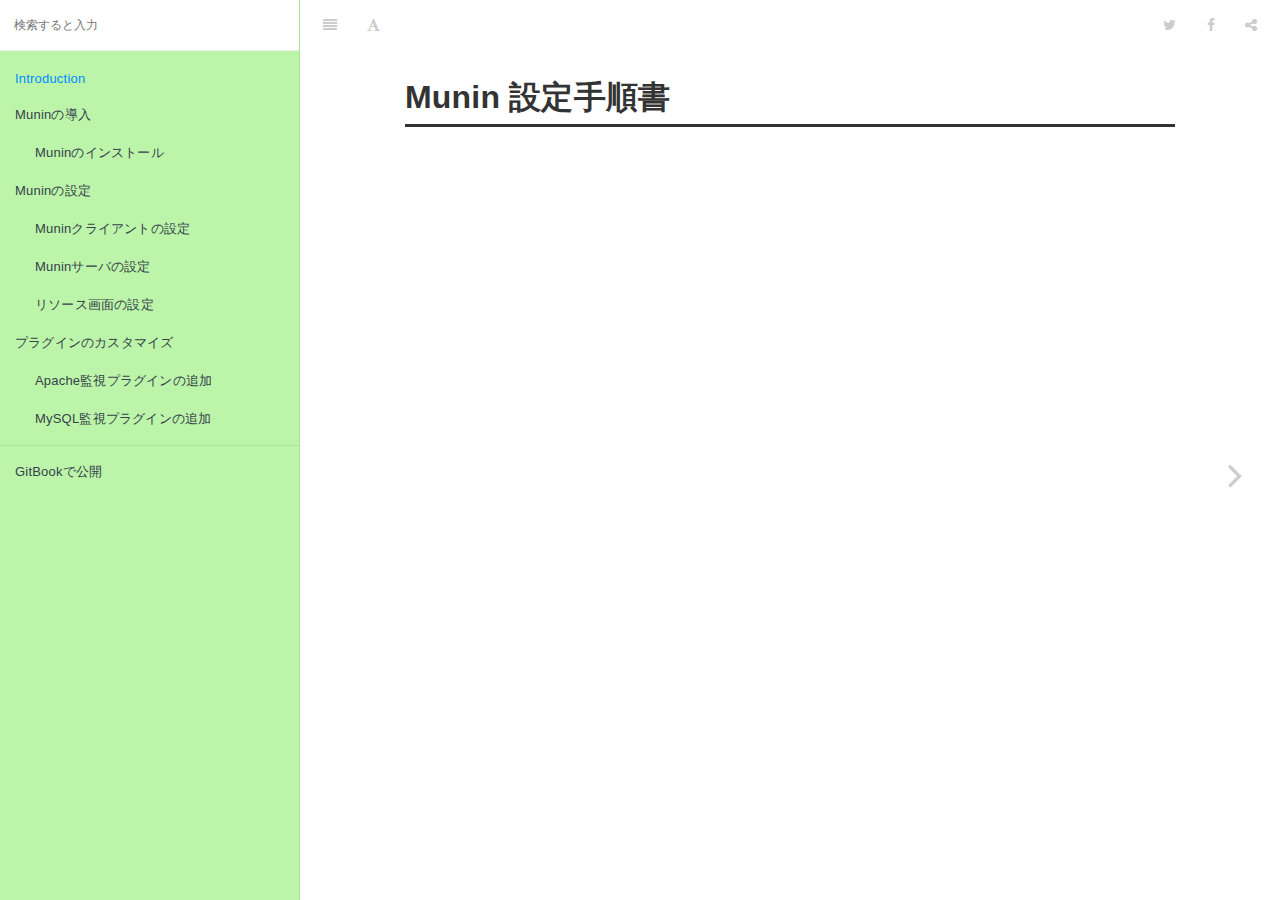
==== commit 4de691d5: "再ビルド" ====
--- a/docs/index.html
+++ b/docs/index.html
@@ -124,12 +124,70 @@
             
         </li>
     
-        <li class="chapter " data-level="1.3" data-path="2.configure/index.md">
+        <li class="chapter " data-level="1.3" data-path="2.configure/">
+            
+                <a href="2.configure/">
+            
+                    
+                    Muninの設定
+            
+                </a>
+            
+
+            
+            <ul class="articles">
+                
+    
+        <li class="chapter " data-level="1.3.1" data-path="2.configure/1.configure_client.html">
+            
+                <a href="2.configure/1.configure_client.html">
+            
+                    
+                    Muninクライアントの設定
+            
+                </a>
+            
+
+            
+        </li>
+    
+        <li class="chapter " data-level="1.3.2" data-path="2.configure/2.configure_service.md">
             
                 <span>
             
                     
-                    Muninの設定
+                    Muninサーバの設定
+            
+                </a>
+            
+
+            
+        </li>
+    
+        <li class="chapter " data-level="1.3.3" data-path="2.configure/3.configure_apache.html">
+            
+                <a href="2.configure/3.configure_apache.html">
+            
+                    
+                    リソース画面の設定
+            
+                </a>
+            
+
+            
+        </li>
+    
+
+            </ul>
+            
+        </li>
+    
+        <li class="chapter " data-level="1.4" data-path="3.customize/">
+            
+                <a href="3.customize/">
+            
+                    
+                    プラグインのカスタマイズ
             
                 </a>
             
@@ -138,67 +196,9 @@
             <ul class="articles">
                 
     
-        <li class="chapter " data-level="1.3.1" data-path="2.configure/1.configure_client.md">
-            
-                <span>
-            
-                    
-                    Muninクライアントの設定
-            
-                </a>
-            
-
-            
-        </li>
-    
-        <li class="chapter " data-level="1.3.2" data-path="2.configure/2.configure_service.md">
-            
-                <span>
-            
-                    
-                    Muninサーバの設定
-            
-                </a>
-            
-
-            
-        </li>
-    
-        <li class="chapter " data-level="1.3.3" data-path="2.configure/3.configure_apache.md">
-            
-                <span>
-            
-                    
-                    リソース画面の設定
-            
-                </a>
-            
-
-            
-        </li>
-    
-
-            </ul>
-            
-        </li>
-    
-        <li class="chapter " data-level="1.4" data-path="3.customize/index.md">
-            
-                <span>
-            
-                    
-                    プラグインのカスタマイズ
-            
-                </a>
-            
-
-            
-            <ul class="articles">
-                
-    
-        <li class="chapter " data-level="1.4.1" data-path="3.customize/1.customize_apache.md">
-            
-                <span>
+        <li class="chapter " data-level="1.4.1" data-path="3.customize/1.customize_apache.html">
+            
+                <a href="3.customize/1.customize_apache.html">
             
                     
                     Apache監視プラグインの追加
@@ -209,9 +209,9 @@
             
         </li>
     
-        <li class="chapter " data-level="1.4.2" data-path="3.customize/2.customize_mysql.md">
-            
-                <span>
+        <li class="chapter " data-level="1.4.2" data-path="3.customize/2.customize_mysql.html">
+            
+                <a href="3.customize/2.customize_mysql.html">
             
                     
                     MySQL監視プラグインの追加
@@ -312,7 +312,7 @@
     <script>
         var gitbook = gitbook || [];
         gitbook.push(function() {
-            gitbook.page.hasChanged({"page":{"title":"Introduction","level":"1.1","depth":1,"next":{"title":"Muninの導入","level":"1.2","depth":1,"path":"1.install/index.md","ref":"1.install/index.md","articles":[{"title":"Muninのインストール","level":"1.2.1","depth":2,"path":"1.install/1.install_munin.md","ref":"1.install/1.install_munin.md","articles":[]}]},"dir":"ltr"},"config":{"plugins":[],"styles":{"website":"styles/website.css"},"pluginsConfig":{"highlight":{},"search":{},"lunr":{"maxIndexSize":1000000,"ignoreSpecialCharacters":false},"sharing":{"facebook":true,"twitter":true,"google":false,"weibo":false,"instapaper":false,"vk":false,"all":["facebook","google","twitter","weibo","instapaper"]},"fontsettings":{"theme":"white","family":"sans","size":2},"theme-default":{"styles":{"website":"styles/website.css","pdf":"styles/pdf.css","epub":"styles/epub.css","mobi":"styles/mobi.css","ebook":"styles/ebook.css","print":"styles/print.css"},"showLevel":false}},"theme":"default","pdf":{"pageNumbers":true,"fontSize":12,"fontFamily":"Arial","paperSize":"a4","chapterMark":"pagebreak","pageBreaksBefore":"/","margin":{"right":62,"left":62,"top":56,"bottom":56}},"structure":{"langs":"LANGS.md","readme":"README.md","glossary":"GLOSSARY.md","summary":"SUMMARY.md"},"variables":{},"language":"ja","gitbook":"*"},"file":{"path":"README.md","mtime":"2018-05-24T13:42:21.740Z","type":"markdown"},"gitbook":{"version":"3.2.3","time":"2018-05-25T07:14:29.033Z"},"basePath":".","book":{"language":""}});
+            gitbook.page.hasChanged({"page":{"title":"Introduction","level":"1.1","depth":1,"next":{"title":"Muninの導入","level":"1.2","depth":1,"path":"1.install/index.md","ref":"1.install/index.md","articles":[{"title":"Muninのインストール","level":"1.2.1","depth":2,"path":"1.install/1.install_munin.md","ref":"1.install/1.install_munin.md","articles":[]}]},"dir":"ltr"},"config":{"plugins":[],"styles":{"website":"styles/website.css"},"pluginsConfig":{"highlight":{},"search":{},"lunr":{"maxIndexSize":1000000,"ignoreSpecialCharacters":false},"sharing":{"facebook":true,"twitter":true,"google":false,"weibo":false,"instapaper":false,"vk":false,"all":["facebook","google","twitter","weibo","instapaper"]},"fontsettings":{"theme":"white","family":"sans","size":2},"theme-default":{"styles":{"website":"styles/website.css","pdf":"styles/pdf.css","epub":"styles/epub.css","mobi":"styles/mobi.css","ebook":"styles/ebook.css","print":"styles/print.css"},"showLevel":false}},"theme":"default","pdf":{"pageNumbers":true,"fontSize":12,"fontFamily":"Arial","paperSize":"a4","chapterMark":"pagebreak","pageBreaksBefore":"/","margin":{"right":62,"left":62,"top":56,"bottom":56}},"structure":{"langs":"LANGS.md","readme":"README.md","glossary":"GLOSSARY.md","summary":"SUMMARY.md"},"variables":{},"language":"ja","gitbook":"*"},"file":{"path":"README.md","mtime":"2018-05-24T13:42:21.740Z","type":"markdown"},"gitbook":{"version":"3.2.3","time":"2018-05-25T07:20:51.341Z"},"basePath":".","book":{"language":""}});
         });
     </script>
 </div>
--- a/docs/styles/website.css
+++ b/docs/styles/website.css
@@ -35,5 +35,5 @@
 
 .book-summary {
   font-size: 12px;
-  background: #CEF6F5;
+  background: #BCF5A9;
 }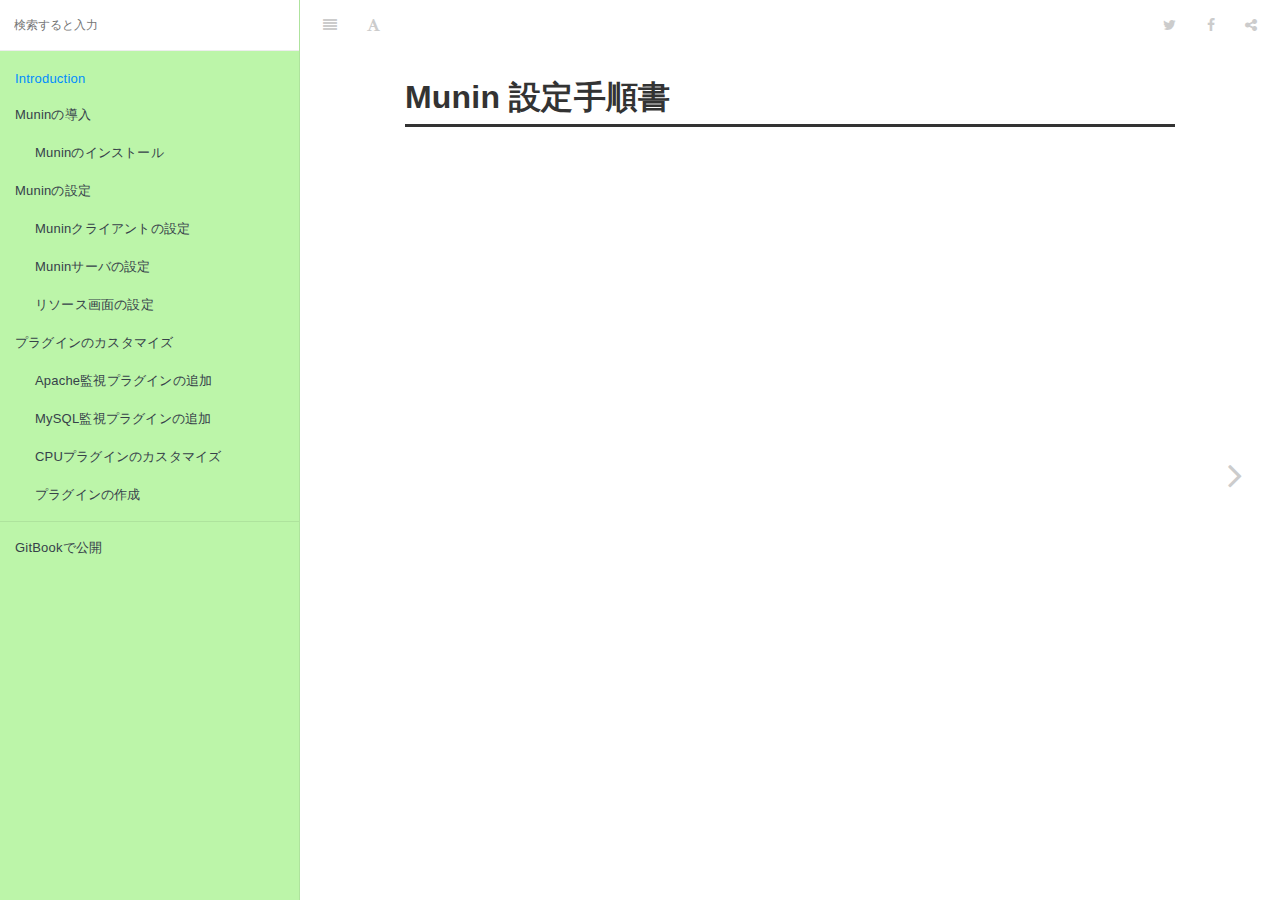
==== commit b52a3daf: "プラグインのカスタマイズ、自作プラグインの追加" ====
--- a/docs/index.html
+++ b/docs/index.html
@@ -151,9 +151,9 @@
             
         </li>
     
-        <li class="chapter " data-level="1.3.2" data-path="2.configure/2.configure_service.md">
-            
-                <span>
+        <li class="chapter " data-level="1.3.2" data-path="2.configure/2.configure_server.html">
+            
+                <a href="2.configure/2.configure_server.html">
             
                     
                     Muninサーバの設定
@@ -215,6 +215,32 @@
             
                     
                     MySQL監視プラグインの追加
+            
+                </a>
+            
+
+            
+        </li>
+    
+        <li class="chapter " data-level="1.4.3" data-path="3.customize/3.customize_cpu.html">
+            
+                <a href="3.customize/3.customize_cpu.html">
+            
+                    
+                    CPUプラグインのカスタマイズ
+            
+                </a>
+            
+
+            
+        </li>
+    
+        <li class="chapter " data-level="1.4.4" data-path="3.customize/4.customize_create.html">
+            
+                <a href="3.customize/4.customize_create.html">
+            
+                    
+                    プラグインの作成
             
                 </a>
             
@@ -312,7 +338,7 @@
     <script>
         var gitbook = gitbook || [];
         gitbook.push(function() {
-            gitbook.page.hasChanged({"page":{"title":"Introduction","level":"1.1","depth":1,"next":{"title":"Muninの導入","level":"1.2","depth":1,"path":"1.install/index.md","ref":"1.install/index.md","articles":[{"title":"Muninのインストール","level":"1.2.1","depth":2,"path":"1.install/1.install_munin.md","ref":"1.install/1.install_munin.md","articles":[]}]},"dir":"ltr"},"config":{"plugins":[],"styles":{"website":"styles/website.css"},"pluginsConfig":{"highlight":{},"search":{},"lunr":{"maxIndexSize":1000000,"ignoreSpecialCharacters":false},"sharing":{"facebook":true,"twitter":true,"google":false,"weibo":false,"instapaper":false,"vk":false,"all":["facebook","google","twitter","weibo","instapaper"]},"fontsettings":{"theme":"white","family":"sans","size":2},"theme-default":{"styles":{"website":"styles/website.css","pdf":"styles/pdf.css","epub":"styles/epub.css","mobi":"styles/mobi.css","ebook":"styles/ebook.css","print":"styles/print.css"},"showLevel":false}},"theme":"default","pdf":{"pageNumbers":true,"fontSize":12,"fontFamily":"Arial","paperSize":"a4","chapterMark":"pagebreak","pageBreaksBefore":"/","margin":{"right":62,"left":62,"top":56,"bottom":56}},"structure":{"langs":"LANGS.md","readme":"README.md","glossary":"GLOSSARY.md","summary":"SUMMARY.md"},"variables":{},"language":"ja","gitbook":"*"},"file":{"path":"README.md","mtime":"2018-05-24T13:42:21.740Z","type":"markdown"},"gitbook":{"version":"3.2.3","time":"2018-05-25T07:20:51.341Z"},"basePath":".","book":{"language":""}});
+            gitbook.page.hasChanged({"page":{"title":"Introduction","level":"1.1","depth":1,"next":{"title":"Muninの導入","level":"1.2","depth":1,"path":"1.install/index.md","ref":"1.install/index.md","articles":[{"title":"Muninのインストール","level":"1.2.1","depth":2,"path":"1.install/1.install_munin.md","ref":"1.install/1.install_munin.md","articles":[]}]},"dir":"ltr"},"config":{"plugins":[],"styles":{"website":"styles/website.css"},"pluginsConfig":{"highlight":{},"search":{},"lunr":{"maxIndexSize":1000000,"ignoreSpecialCharacters":false},"sharing":{"facebook":true,"twitter":true,"google":false,"weibo":false,"instapaper":false,"vk":false,"all":["facebook","google","twitter","weibo","instapaper"]},"fontsettings":{"theme":"white","family":"sans","size":2},"theme-default":{"styles":{"website":"styles/website.css","pdf":"styles/pdf.css","epub":"styles/epub.css","mobi":"styles/mobi.css","ebook":"styles/ebook.css","print":"styles/print.css"},"showLevel":false}},"theme":"default","pdf":{"pageNumbers":true,"fontSize":12,"fontFamily":"Arial","paperSize":"a4","chapterMark":"pagebreak","pageBreaksBefore":"/","margin":{"right":62,"left":62,"top":56,"bottom":56}},"structure":{"langs":"LANGS.md","readme":"README.md","glossary":"GLOSSARY.md","summary":"SUMMARY.md"},"variables":{},"language":"ja","gitbook":"*"},"file":{"path":"README.md","mtime":"2018-05-24T13:42:21.740Z","type":"markdown"},"gitbook":{"version":"3.2.3","time":"2018-05-28T11:28:16.310Z"},"basePath":".","book":{"language":""}});
         });
     </script>
 </div>
